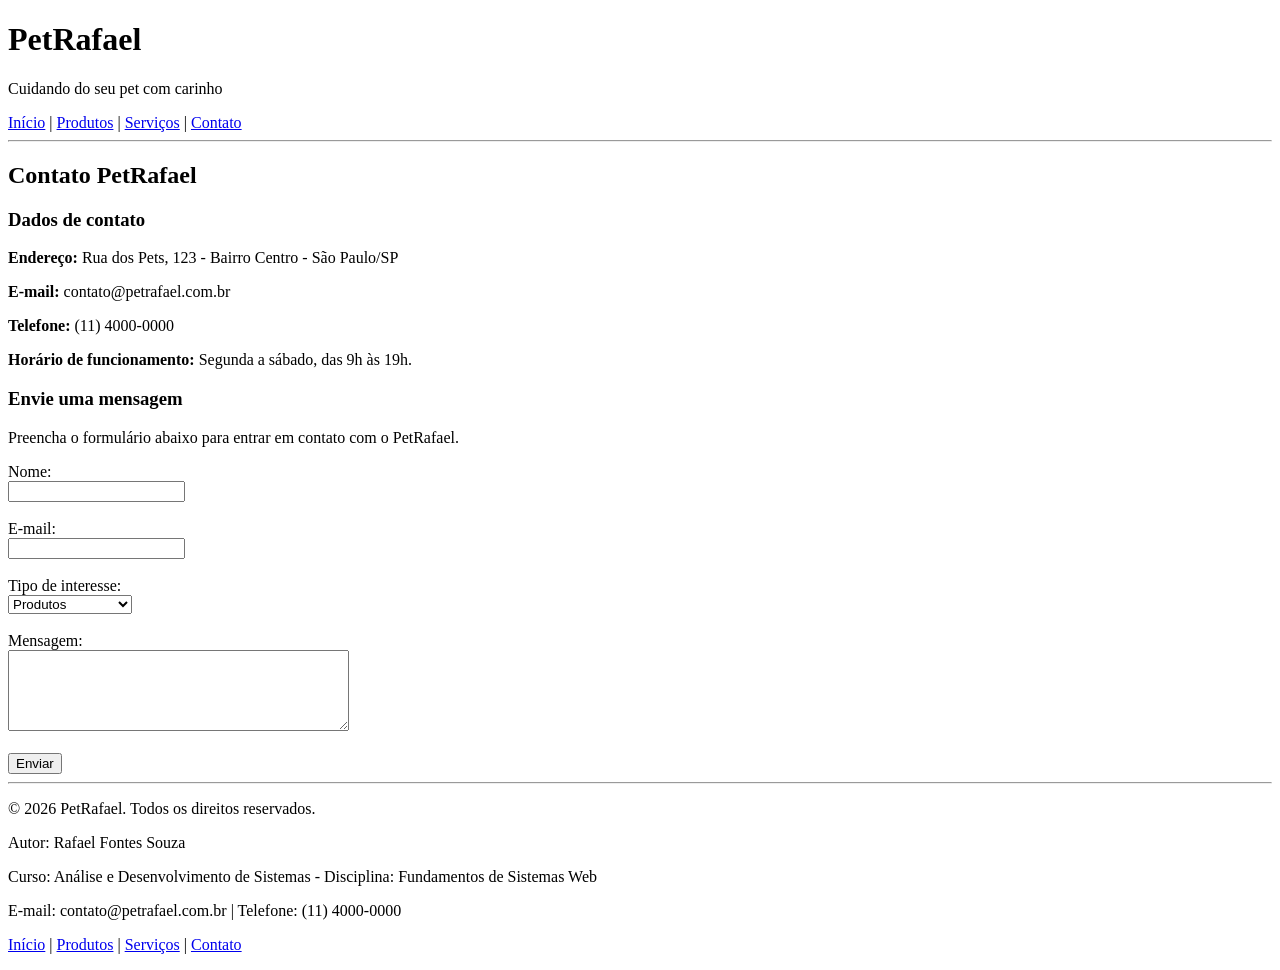
==== contato.html @ ba6a0426 "Versão inicial Fase 1 PetRafael" ====
<!DOCTYPE html>
<html lang="pt-BR">
<head>
  <meta charset="UTF-8">
  <title>PetRafael - Contato</title>
</head>
<body>
  <!-- Cabeçalho -->
  <header>
    <h1>PetRafael</h1>
    <p>Cuidando do seu pet com carinho</p>
    <nav>
      <a href="index.html">Início</a> |
      <a href="produtos.html">Produtos</a> |
      <a href="servicos.html">Serviços</a> |
      <a href="contato.html">Contato</a>
    </nav>
    <hr>
  </header>

  <!-- Corpo da página -->
  <main>
    <h2>Contato PetRafael</h2>

    <section>
      <h3>Dados de contato</h3>
      <p><strong>Endereço:</strong> Rua dos Pets, 123 - Bairro Centro - São Paulo/SP</p>
      <p><strong>E-mail:</strong> contato@petrafael.com.br</p>
      <p><strong>Telefone:</strong> (11) 4000-0000</p>
      <p><strong>Horário de funcionamento:</strong> Segunda a sábado, das 9h às 19h.</p>
    </section>

    <section>
      <h3>Envie uma mensagem</h3>
      <p>Preencha o formulário abaixo para entrar em contato com o PetRafael.</p>

      <!-- Formulário estático (sem funcionalidade) -->
      <form>
        <label for="nome">Nome:</label><br>
        <input type="text" id="nome" name="nome"><br><br>

        <label for="email">E-mail:</label><br>
        <input type="email" id="email" name="email"><br><br>

        <label for="tipo">Tipo de interesse:</label><br>
        <select id="tipo" name="tipo">
          <option value="produtos">Produtos</option>
          <option value="servicos-banho">Serviços - Banho</option>
          <option value="servicos-tosa">Serviços - Tosa</option>
          <option value="outros">Outros</option>
        </select><br><br>

        <label for="mensagem">Mensagem:</label><br>
        <textarea id="mensagem" name="mensagem" rows="5" cols="40"></textarea><br><br>

        <input type="submit" value="Enviar">
      </form>
    </section>
  </main>

  <!-- Rodapé -->
  <footer>
    <hr>
    <p>© 2026 PetRafael. Todos os direitos reservados.</p>
    <p>Autor: Rafael Fontes Souza</p>
    <p>Curso: Análise e Desenvolvimento de Sistemas - Disciplina: Fundamentos de Sistemas Web</p>
    <p>E-mail: contato@petrafael.com.br | Telefone: (11) 4000-0000</p>
    <p>
      <a href="index.html">Início</a> |
      <a href="produtos.html">Produtos</a> |
      <a href="servicos.html">Serviços</a> |
      <a href="contato.html">Contato</a>
    </p>
  </footer>
</body>
</html>
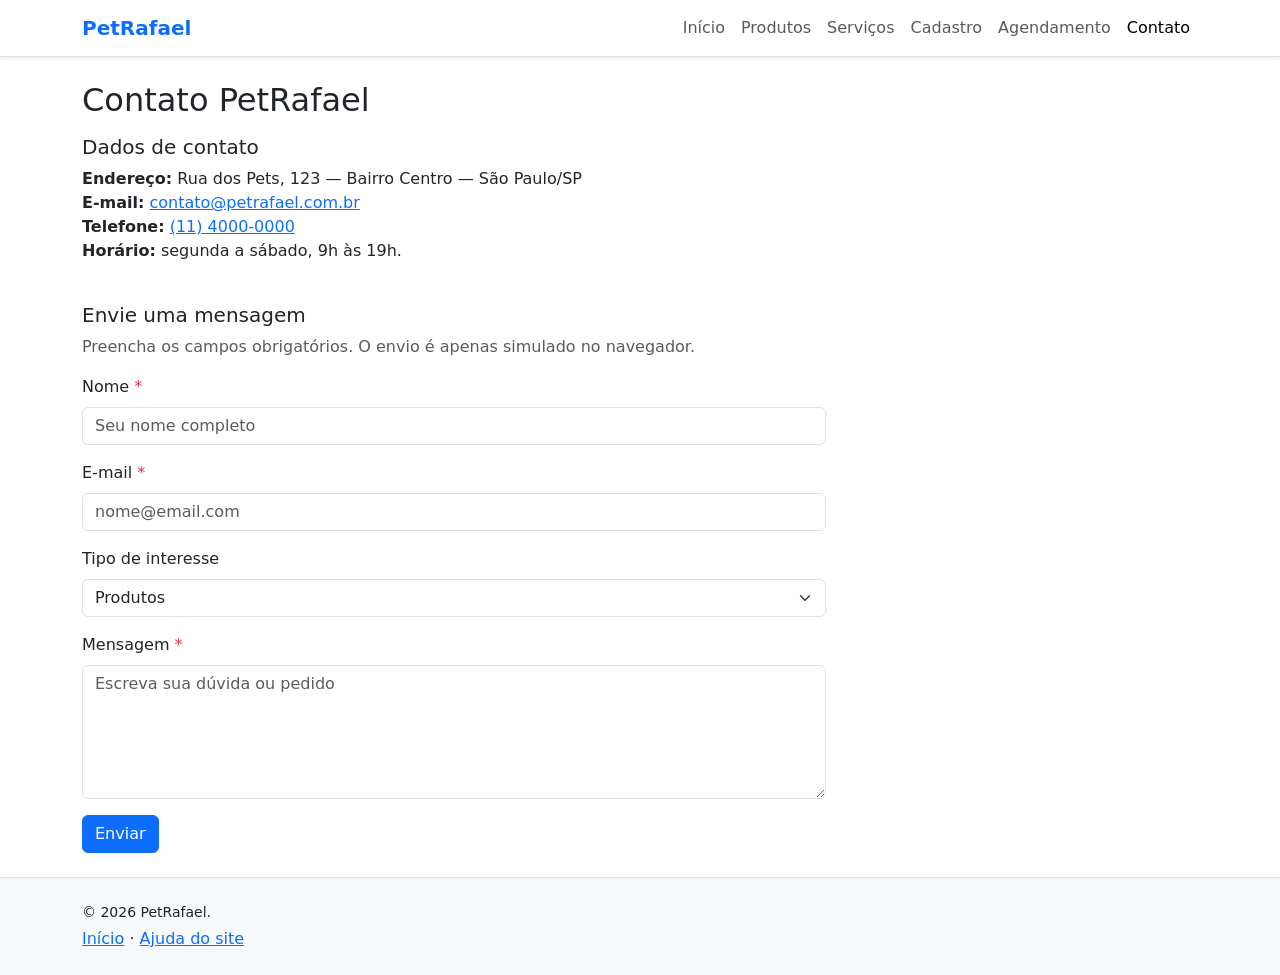
==== commit 2d62f686: "Fase Bootstrap/JS: carrossel, cadastro, agendamento e acessibilidade - Adiciona Bootstrap 5, navbar " ====
--- a/contato.html
+++ b/contato.html
@@ -2,76 +2,94 @@
 <html lang="pt-BR">
 <head>
   <meta charset="UTF-8">
-  <title>PetRafael - Contato</title>
+  <meta name="viewport" content="width=device-width, initial-scale=1">
+  <meta name="description" content="Fale com o PetRafael: endereço, telefone e formulário de mensagem.">
+  <title>PetRafael — Contato</title>
+  <link href="https://cdn.jsdelivr.net/npm/bootstrap@5.3.3/dist/css/bootstrap.min.css" rel="stylesheet" integrity="sha384-QWTKZyjpPEjISv5WaRU9OFeRpok6YctnYmDr5pNlyT2bRjXh0JMhjY6hW+ALEwIH" crossorigin="anonymous">
+  <link rel="stylesheet" href="css/estilo.css">
 </head>
 <body>
-  <!-- Cabeçalho -->
-  <header>
-    <h1>PetRafael</h1>
-    <p>Cuidando do seu pet com carinho</p>
-    <nav>
-      <a href="index.html">Início</a> |
-      <a href="produtos.html">Produtos</a> |
-      <a href="servicos.html">Serviços</a> |
-      <a href="contato.html">Contato</a>
+  <a class="visually-hidden-focusable btn btn-sm btn-primary position-fixed top-0 start-0 m-2 z-3" href="#conteudo-principal">Ir para o conteúdo principal</a>
+
+  <header class="border-bottom bg-white shadow-sm">
+    <nav class="navbar navbar-expand-lg navbar-light" aria-label="Menu principal do PetRafael">
+      <div class="container">
+        <a class="navbar-brand fw-bold text-primary" href="index.html">PetRafael</a>
+        <button class="navbar-toggler" type="button" data-bs-toggle="collapse" data-bs-target="#menuPrincipal" aria-controls="menuPrincipal" aria-expanded="false" aria-label="Abrir ou fechar menu">
+          <span class="navbar-toggler-icon"></span>
+        </button>
+        <div class="collapse navbar-collapse" id="menuPrincipal">
+          <ul class="navbar-nav ms-auto mb-2 mb-lg-0">
+            <li class="nav-item"><a class="nav-link" href="index.html">Início</a></li>
+            <li class="nav-item"><a class="nav-link" href="produtos.html">Produtos</a></li>
+            <li class="nav-item"><a class="nav-link" href="servicos.html">Serviços</a></li>
+            <li class="nav-item"><a class="nav-link" href="cadastro.html">Cadastro</a></li>
+            <li class="nav-item"><a class="nav-link" href="agendamento.html">Agendamento</a></li>
+            <li class="nav-item"><a class="nav-link active" href="contato.html" aria-current="page">Contato</a></li>
+          </ul>
+        </div>
+      </div>
     </nav>
-    <hr>
   </header>
 
-  <!-- Corpo da página -->
-  <main>
-    <h2>Contato PetRafael</h2>
+  <main id="conteudo-principal" class="container py-4" tabindex="-1">
+    <h1 class="h2 mb-3">Contato PetRafael</h1>
 
-    <section>
-      <h3>Dados de contato</h3>
-      <p><strong>Endereço:</strong> Rua dos Pets, 123 - Bairro Centro - São Paulo/SP</p>
-      <p><strong>E-mail:</strong> contato@petrafael.com.br</p>
-      <p><strong>Telefone:</strong> (11) 4000-0000</p>
-      <p><strong>Horário de funcionamento:</strong> Segunda a sábado, das 9h às 19h.</p>
+    <section class="row mb-4" aria-labelledby="titulo-dados">
+      <div class="col-lg-6 mb-3">
+        <h2 id="titulo-dados" class="h5">Dados de contato</h2>
+        <address class="mb-0">
+          <strong>Endereço:</strong> Rua dos Pets, 123 — Bairro Centro — São Paulo/SP<br>
+          <strong>E-mail:</strong> <a href="mailto:contato@petrafael.com.br">contato@petrafael.com.br</a><br>
+          <strong>Telefone:</strong> <a href="tel:+551140000000">(11) 4000-0000</a><br>
+          <strong>Horário:</strong> segunda a sábado, 9h às 19h.
+        </address>
+      </div>
     </section>
 
-    <section>
-      <h3>Envie uma mensagem</h3>
-      <p>Preencha o formulário abaixo para entrar em contato com o PetRafael.</p>
+    <section aria-labelledby="titulo-mensagem">
+      <h2 id="titulo-mensagem" class="h5">Envie uma mensagem</h2>
+      <p class="text-muted">Preencha os campos obrigatórios. O envio é apenas simulado no navegador.</p>
 
-      <!-- Formulário estático (sem funcionalidade) -->
-      <form>
-        <label for="nome">Nome:</label><br>
-        <input type="text" id="nome" name="nome"><br><br>
-
-        <label for="email">E-mail:</label><br>
-        <input type="email" id="email" name="email"><br><br>
-
-        <label for="tipo">Tipo de interesse:</label><br>
-        <select id="tipo" name="tipo">
-          <option value="produtos">Produtos</option>
-          <option value="servicos-banho">Serviços - Banho</option>
-          <option value="servicos-tosa">Serviços - Tosa</option>
-          <option value="outros">Outros</option>
-        </select><br><br>
-
-        <label for="mensagem">Mensagem:</label><br>
-        <textarea id="mensagem" name="mensagem" rows="5" cols="40"></textarea><br><br>
-
-        <input type="submit" value="Enviar">
+      <form id="form-contato" class="col-lg-8 px-0">
+        <div class="mb-3">
+          <label for="contato-nome" class="form-label">Nome <span class="text-danger" aria-hidden="true">*</span></label>
+          <input type="text" class="form-control" id="contato-nome" name="nome" required placeholder="Seu nome completo" autocomplete="name">
+        </div>
+        <div class="mb-3">
+          <label for="contato-email" class="form-label">E-mail <span class="text-danger" aria-hidden="true">*</span></label>
+          <input type="email" class="form-control" id="contato-email" name="email" required placeholder="nome@email.com" autocomplete="email">
+        </div>
+        <div class="mb-3">
+          <label for="contato-tipo" class="form-label">Tipo de interesse</label>
+          <select class="form-select" id="contato-tipo" name="tipo">
+            <option value="produtos">Produtos</option>
+            <option value="servicos-banho">Serviços — Banho</option>
+            <option value="servicos-tosa">Serviços — Tosa</option>
+            <option value="outros">Outros</option>
+          </select>
+        </div>
+        <div class="mb-3">
+          <label for="contato-mensagem" class="form-label">Mensagem <span class="text-danger" aria-hidden="true">*</span></label>
+          <textarea class="form-control" id="contato-mensagem" name="mensagem" rows="5" required placeholder="Escreva sua dúvida ou pedido"></textarea>
+        </div>
+        <div id="status-contato" class="alert d-none mb-3" role="status"></div>
+        <button type="submit" class="btn btn-primary">Enviar</button>
       </form>
     </section>
   </main>
 
-  <!-- Rodapé -->
-  <footer>
-    <hr>
-    <p>© 2026 PetRafael. Todos os direitos reservados.</p>
-    <p>Autor: Rafael Fontes Souza</p>
-    <p>Curso: Análise e Desenvolvimento de Sistemas - Disciplina: Fundamentos de Sistemas Web</p>
-    <p>E-mail: contato@petrafael.com.br | Telefone: (11) 4000-0000</p>
-    <p>
-      <a href="index.html">Início</a> |
-      <a href="produtos.html">Produtos</a> |
-      <a href="servicos.html">Serviços</a> |
-      <a href="contato.html">Contato</a>
-    </p>
+  <footer class="bg-light border-top py-4 mt-auto">
+    <div class="container">
+      <p class="mb-1 small">© <span id="ano-atual">2026</span> PetRafael.</p>
+      <nav aria-label="Rodapé">
+        <a href="index.html">Início</a> · <a href="README-ajuda.txt">Ajuda do site</a>
+      </nav>
+    </div>
   </footer>
+
+  <script src="https://cdn.jsdelivr.net/npm/bootstrap@5.3.3/dist/js/bootstrap.bundle.min.js" integrity="sha384-YvpcrYf0tY3lHB60NNkmXc5s9fDVZLESaAA55NDzOxhy9GkcIdslK1eN7N6jIeHz" crossorigin="anonymous"></script>
+  <script src="js/app.js"></script>
+  <script src="js/formularios.js"></script>
 </body>
 </html>
-
--- a/css/estilo.css
+++ b/css/estilo.css
@@ -0,0 +1,29 @@
+/**
+ * PetRafael — estilos complementares ao Bootstrap 5
+ * Ajustes de foco, contraste e componentes específicos do projeto.
+ */
+
+/* Região de destaque para leitores de tela: mensagens de status dos formulários */
+#status-formulario[role="status"] {
+  min-height: 1.25rem;
+}
+
+/* Melhora visibilidade do foco além do padrão do Bootstrap (acessibilidade teclado) */
+a:focus-visible,
+button:focus-visible,
+.form-control:focus-visible,
+.form-check-input:focus-visible {
+  outline: 3px solid #0d6efd;
+  outline-offset: 2px;
+}
+
+/* Bloco de data/hora exibido pelo JavaScript na página inicial */
+#relogio-petrafael {
+  font-variant-numeric: tabular-nums;
+}
+
+/* Cards de produto: altura mínima para alinhamento visual */
+.card-img-top {
+  object-fit: cover;
+  height: 200px;
+}
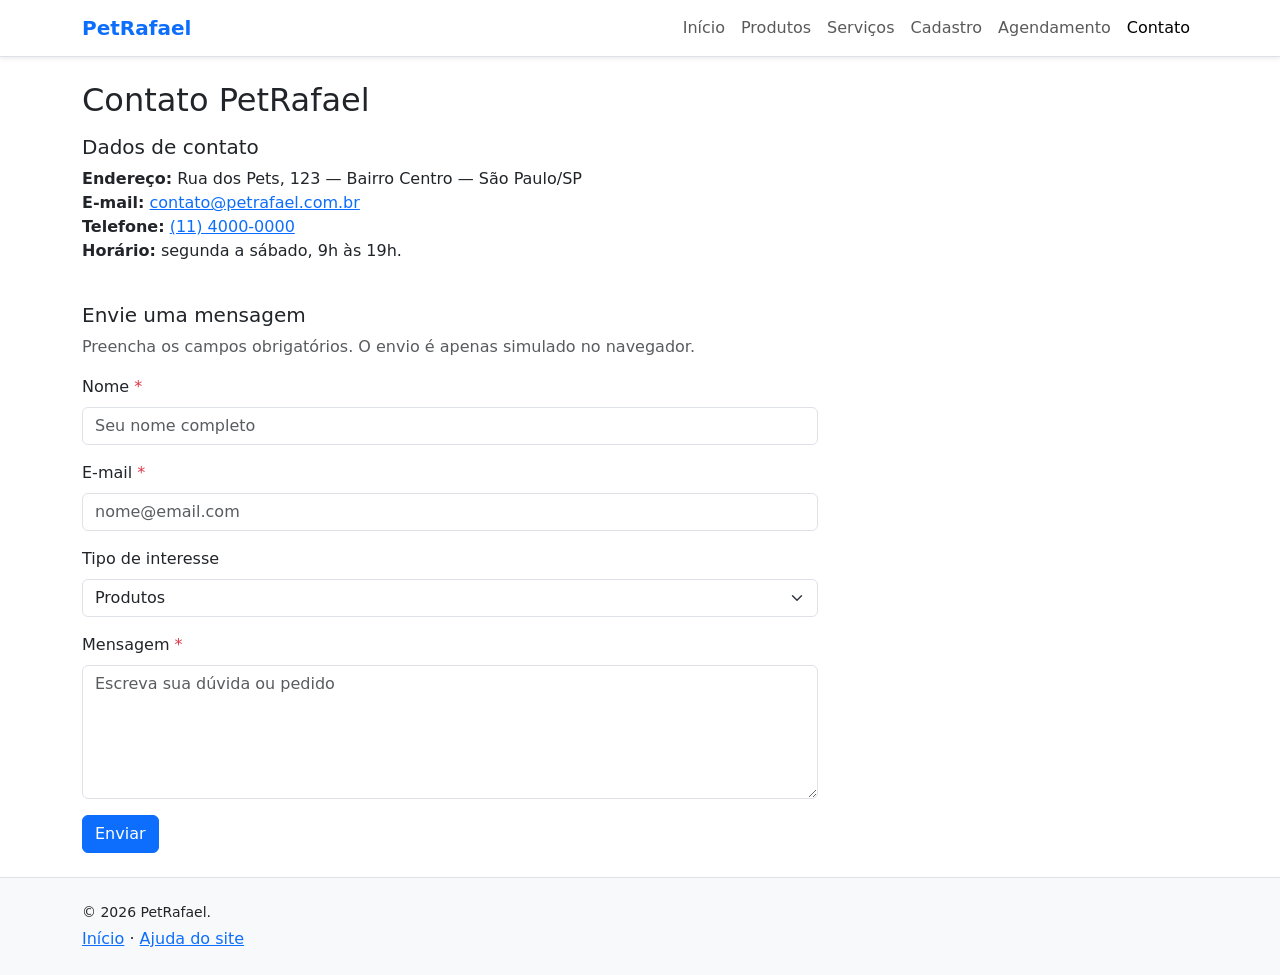
==== commit 72eccab5: "Ajusta grid Bootstrap no formulário de contato Made-with: Cursor" ====
--- a/contato.html
+++ b/contato.html
@@ -51,7 +51,9 @@
       <h2 id="titulo-mensagem" class="h5">Envie uma mensagem</h2>
       <p class="text-muted">Preencha os campos obrigatórios. O envio é apenas simulado no navegador.</p>
 
-      <form id="form-contato" class="col-lg-8 px-0">
+      <div class="row">
+      <div class="col-lg-8">
+      <form id="form-contato">
         <div class="mb-3">
           <label for="contato-nome" class="form-label">Nome <span class="text-danger" aria-hidden="true">*</span></label>
           <input type="text" class="form-control" id="contato-nome" name="nome" required placeholder="Seu nome completo" autocomplete="name">
@@ -76,6 +78,8 @@
         <div id="status-contato" class="alert d-none mb-3" role="status"></div>
         <button type="submit" class="btn btn-primary">Enviar</button>
       </form>
+      </div>
+      </div>
     </section>
   </main>
 
